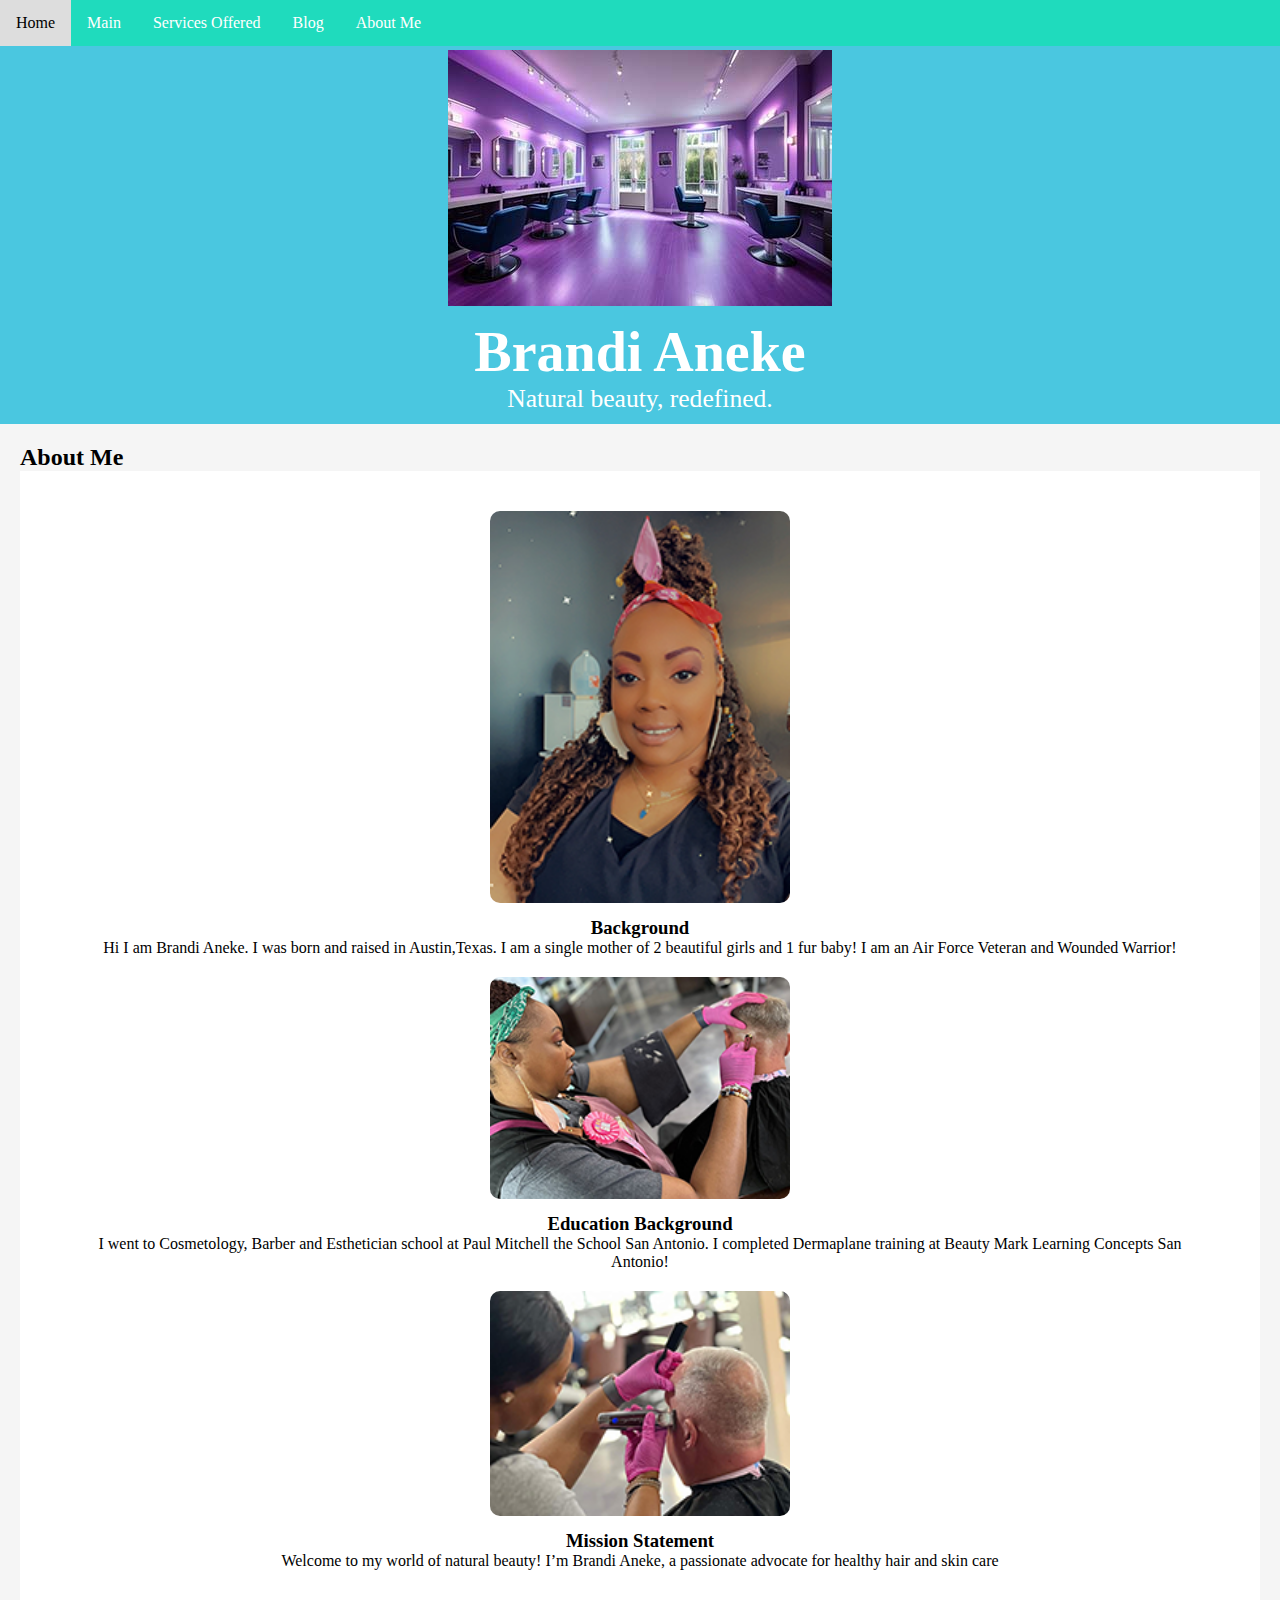
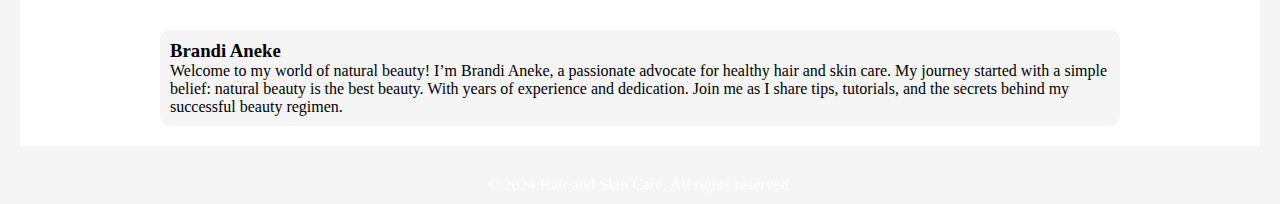
==== about.html @ 2a15f763 "Website updates" ====
<!DOCTYPE html>
<html lang="en">
<head>
<meta charset="UTF-8">
<meta name="viewport" content="width=device-width, initial-scale=1.0">
<title>Hair and Skin Care - Home</title>
<link rel="stylesheet" href="beauty.css">
<link href="https://fonts.googleapis.com/css2?family=Patrick+Hand&display=swap" rel="stylesheet">
<style>
    body {
        background-color: #f5f5f5;
    }
    .navbar {
        background-color: rgba(31, 219, 189, 1);
        overflow: hidden;
        position: fixed;
        width: 100%;
        top: 0;
        left: 0;
    }
    .navbar a {
        float: left;
        display: block;
        color: white;
        text-align: center;
        padding: 14px 16px;
        text-decoration: none;
    }
    .navbar a:hover {
        background-color: #ddd;
        color: black;
    }
    .product-card img {
        width: 100%;
        height: auto;
    }
</style>
</head>
<body>

<!-- Navigation Bar -->
<div class="navbar">
    <a href="home.html">Home</a>
	<a href="index">Main</a>
    <a href="services.html">Services Offered</a>
    <a href="blog.html">Blog</a>
    <a href="about.html">About Me</a>
</div>

<!-- Header Section with Logo Image -->
<header style="padding-top: 50px;"> <!-- Adjust padding for fixed navbar -->
    <div class="header-logo">
        <img src="Images/logo.jpeg" alt="Hair & Skin Care Logo">
    </div>
    <h1>Brandi Aneke</h1>
    <p>Natural beauty, redefined.</p>
</header>

<!-- Main Section -->
<main class="main">
    <section id="about">
        <h2>About Me</h2>
        <div class="about-container">
            <div class="about-item">
                <div class="about-picture">
                    <img src="Images/Brandi.png" alt="About Image 1">
					<h3>Background</h3>
					<p>Hi I am Brandi Aneke. I was born and raised in Austin,Texas. I am a single mother of 2 beautiful girls and 1 fur baby! I am an Air Force Veteran and Wounded Warrior!</p>
                </div>
				<div class="about-item">
                <div class="about-picture">
                    <img src="Images/Aneke3.png" alt="About Image 2">
					<h3>Education Background</h3>
					<p>I went to Cosmetology, Barber and Esthetician school at Paul Mitchell the School San Antonio. I completed Dermaplane training at Beauty Mark Learning Concepts San Antonio!</p>
                </div>
				<div class="about-item">
                <div class="about-picture">
                    <img src="Images/Aneke2.png" alt="About Image 3">
					<h3>Mission Statement</h3>
					<p>Welcome to my world of natural beauty! I’m Brandi Aneke, a passionate advocate for healthy hair and skin care</p>
                </div>
            </div>
				</div>
				
			</div>
            <div class="about-text">
                <h3>Brandi Aneke</h3>
                <p>Welcome to my world of natural beauty! I’m Brandi Aneke, a passionate advocate for healthy hair and skin care. My journey started with a simple belief: natural beauty is the best beauty. With years of experience and dedication. Join me as I share tips, tutorials, and the secrets behind my successful beauty regimen.</p>
            </div>
        </div>
    </section>
</main>

<!-- Footer Section -->
<footer>
    <p>&copy; 2024 Hair and Skin Care. All rights reserved.</p>
</footer>

<script src="app.js"></script>
</body>
</html>
---- beauty.css ----
/* Color Theme Swatches in RGBA */
.Final-Project-1-rgba { color: rgba(31, 188, 219, 1); }
.Final-Project-2-rgba { color: rgba(31, 69, 219, 1); }
.Final-Project-3-rgba { color: rgba(31, 219, 189, 1); }
.Final-Project-4-rgba { color: rgba(53, 31, 219, 1); }
.Final-Project-5-rgba { color: rgba(31, 128, 219, 1); }

/* Global Styles */
* {
    margin: 0;
    padding: 0;
    box-sizing: border-box;
    font-family: 'Baskerville', 'Georgia';
}

/* Background Image */
body {
    background: url('images/background.png') no-repeat center center fixed;
    background-size: cover;
    color: var(--color-dark);
}

.navbar { 
	background-color: rgba(31, 219, 189, 1); 
	overflow: hidden;
	position: fixed;
	width: 100%;
	top: 0;
	left: 0;
}

.navbar a { 
	float: left; 
	display: block; 
	color: white; 
	text-align: center; 
	padding: 14px 16px; 
	text-decoration: none; 
}

.navbar a:hover { 
	background-color: #ddd; 
	color: black; 
}


/* Header with Logo */
header {
    text-align: center;
    padding: 10px;
    background-color: rgba(31, 188, 219, 0.8);
    color: white;
    border-bottom: 2px solid var(--color-secondary);
}

.header-logo img {
    max-width: 1475px;
    height: auto;
    margin-bottom: 10px;
}

header h1 {
    font-size: 3.5rem;
	
}

header p {
    font-size: 1.6rem;
	
	
}

/* Main Section */
main {
    padding: 20px;
}

/* Promo Section */
.content {
	text-align: center;
	justify-content: center;
	margin:45px;
}
.content-grid {
	display: grid;
	grid-column-gap: 30px;
}

.promo-content {
    background-color: var(--color-accent);
    padding: 20px;
    border-radius: 10px;
    margin-bottom: 20px;
    color: #fff;
}

/* Products Section */
.products {
    text-align: center;
	
}

.product-grid {
    display: grid;
    gap: 20px;
	grid-template-columns: repeat(4, minmax(100px, auto));
}


.products-img {
	width: auto;
		height:auto;
			border-radius: 15px
}
.product-card {
    background-color: #2624E0;
    padding: 30px;
    border-radius: 10px;
    color: #fff;
}
.product-card img { width: 100%; height: auto;
	
}


/* Existing styles... */

/* Main Content Styles */
.main {
    padding: 20px;
}

.product-grid {
    display: grid;
    grid-template-columns: repeat(auto-fit, minmax(250px, auto));
    gap: 16px;
}

.product-card {
    background: white;
    border: 1px solid #ccc;
    padding: 16px;
    margin: 16px 0;
    text-align: center;
    box-shadow: 0 0 10px rgba(0, 0, 0, 0.1);
	color: indigo;
}

.product-card img {
    width: 100%;
    height: auto;
}

.product-card h3 {
    margin: 16px 0 8px;
}

.product-card p {
    margin: 0 0 8px;
}

/* New Grid Styles */
.new-grid {
    background-color: rgba(31, 188, 219, 1);
    padding: 20px;
    text-align: center;
}

.special-grid {
    display: grid;
    grid-template-columns: repeat(auto-fit, minmax(250px, auto));
    gap: 16px;
}

.special-card {
    background: white;
    border: 1px solid #ccc;
    padding: 16px;
    margin: 16px 0;
    text-align: center;
    box-shadow: 0 0 10px rgba(0, 0, 0, 0.1);
}

.special-card img {
    width: 100%;
    height: auto;
}

.special-card h3 {
    margin: 16px 0 8px;
}

.special-card p {
    margin: 0 0 8px;
}



/* Existing styles... */ 
/* About Page Styles */ 
.about-container {
    display: flex;
    flex-direction: column;
    align-items: center;
    padding: 20px;
    background-color: #ffffff;
}

.about-item {
    display: flex;
    flex-direction: column;
    align-items: center;
    margin-bottom: 20px;
    text-align: center;
}

.about-picture img {
    width: 100%;
    height: auto;
    max-width: 300px; /* Adjust as needed */
    border-radius: 10px;
    margin-bottom: 10px;
}

.about-text {
    background-color: #f5f5f5;
    padding: 10px;
    border-radius: 10px;
    width: 80%;
}

@media (min-width: 768px) {
    .about-container {
        flex-direction: row;
        flex-wrap: wrap;
        justify-content: space-around;
    }

    .about-item {
        flex: 1 1 30%;
        margin: 20px;
    }
}



/* Footer */
footer {
    text-align: center;
    padding: 10px;
    background-color: var(--color-secondary);
    color: white;
}


.social-buttons {
    display: flex;
    justify-content: center;
    gap: 1em;
    margin-top: 1em;
}
.facebook-button, .instagram-button {
    padding: 0.5em 1em;
    color: white;
    text-decoration: none;
    border-radius: 5px;
}
.facebook-button {
    background-color: #3b5998; /* Facebook blue */
}
.instagram-button {
    background-color: #e4405f; /* Instagram pink */
}
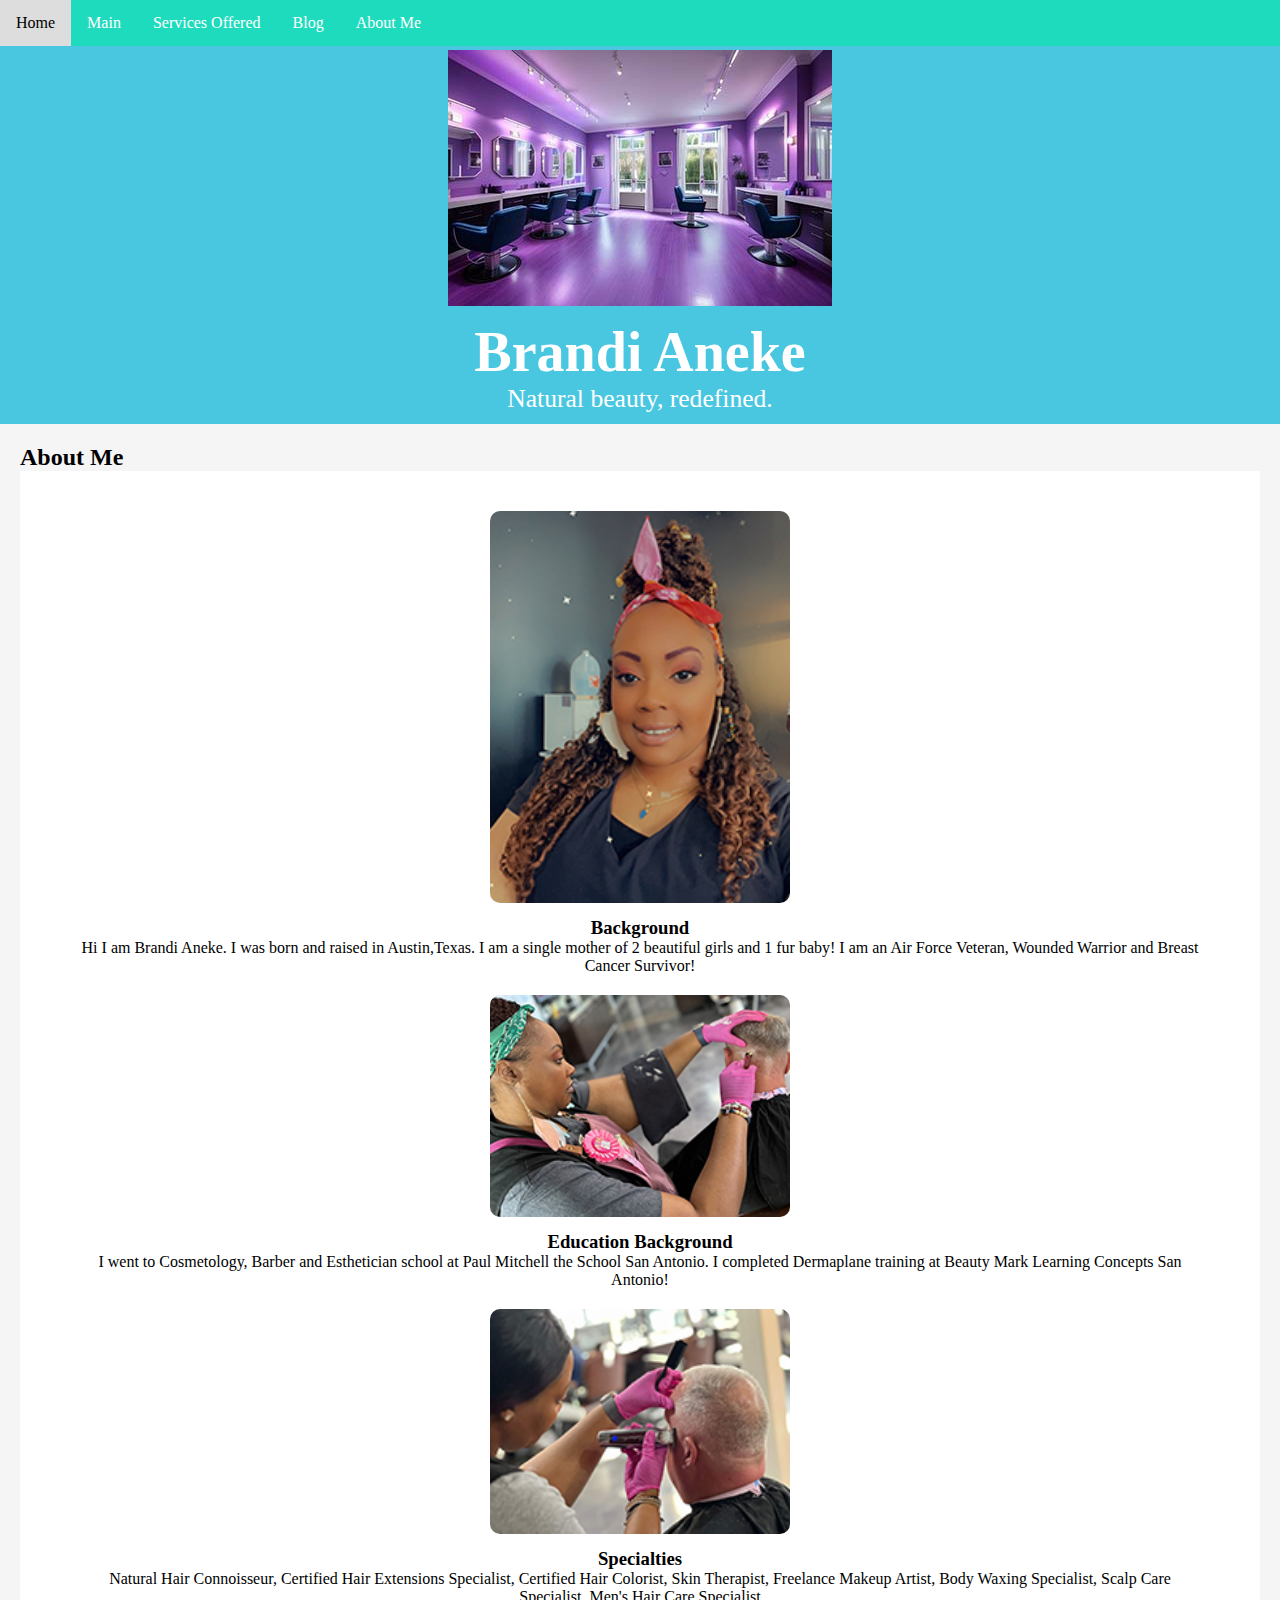
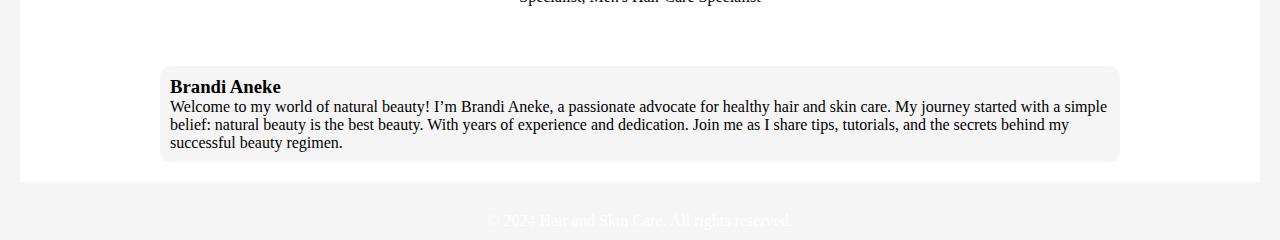
==== commit 177ab772: "Home" ====
--- a/about.html
+++ b/about.html
@@ -65,7 +65,7 @@
                 <div class="about-picture">
                     <img src="Images/Brandi.png" alt="About Image 1">
 					<h3>Background</h3>
-					<p>Hi I am Brandi Aneke. I was born and raised in Austin,Texas. I am a single mother of 2 beautiful girls and 1 fur baby! I am an Air Force Veteran and Wounded Warrior!</p>
+					<p>Hi I am Brandi Aneke. I was born and raised in Austin,Texas. I am a single mother of 2 beautiful girls and 1 fur baby! I am an Air Force Veteran, Wounded Warrior and Breast Cancer Survivor!</p>
                 </div>
 				<div class="about-item">
                 <div class="about-picture">
@@ -76,8 +76,8 @@
 				<div class="about-item">
                 <div class="about-picture">
                     <img src="Images/Aneke2.png" alt="About Image 3">
-					<h3>Mission Statement</h3>
-					<p>Welcome to my world of natural beauty! I’m Brandi Aneke, a passionate advocate for healthy hair and skin care</p>
+					<h3>Specialties</h3>
+					<p>Natural Hair Connoisseur, Certified Hair Extensions Specialist, Certified Hair Colorist, Skin Therapist, Freelance Makeup Artist, Body Waxing Specialist, Scalp Care Specialist, Men's Hair Care Specialist  </p>
                 </div>
             </div>
 				</div>
--- a/beauty.css
+++ b/beauty.css
@@ -125,8 +125,6 @@
 }
 
 
-/* Existing styles... */
-
 /* Main Content Styles */
 .main {
     padding: 20px;
@@ -244,6 +242,77 @@
     }
 }
 
+/* Blog Grid Styles */ 
+.blog-grid { 
+display: grid; 
+grid-template-columns: repeat(auto-fit, minmax(250px, auto)); 
+gap: 16px; 
+margin-bottom: 80px; 
+} 
+.blog-card { 
+background: white; 
+border: 1px solid #ccc; 
+padding: 16px; 
+margin: 16px 0; 
+text-align: center; 
+box-shadow: 0 0 10px rgba(0, 0, 0, 0.1); 
+} 
+.blog-card img { 
+width: 100%; 
+height: auto; 
+} 
+.blog-card h3 { 
+margin: 16px 0 8px; } 
+
+.blog-card p { 
+margin: 0 0 8px;
+}
+
+/* Existing styles... */ 
+/* Intro Slide Styles */ 
+.intro-slide { 
+background: url('Images/intro-background.jpg') no-repeat center center/cover; /* Replace with your background image */ 
+color: white; 
+height: 100vh;
+display: flex; 
+justify-content: center; 
+align-items: center; 
+text-align: center; 
+position: relative; 
+} 
+
+.intro-content { 
+background: rgba(0, 0, 0, 0.6);
+ padding: 20px; 
+border-radius: 10px; 
+} 
+
+.intro-content img {
+ width: 100px; 
+height: auto; 
+margin-bottom: 20px; 
+} 
+
+.intro-content h1 { 
+font-size: 3em; 
+margin-bottom: 10px; 
+} 
+
+.intro-content p { 
+font-size: 1.2em; 
+margin-bottom: 20px; 
+} 
+
+.cta-button {
+background-color: rgba(31, 219, 189, 1); 
+color: white; 
+padding: 10px 20px; 
+text-decoration: none; 
+border-radius: 5px; 
+} 
+
+.cta-button:hover { background-color: #1abbda;
+}
 
 
 /* Footer */
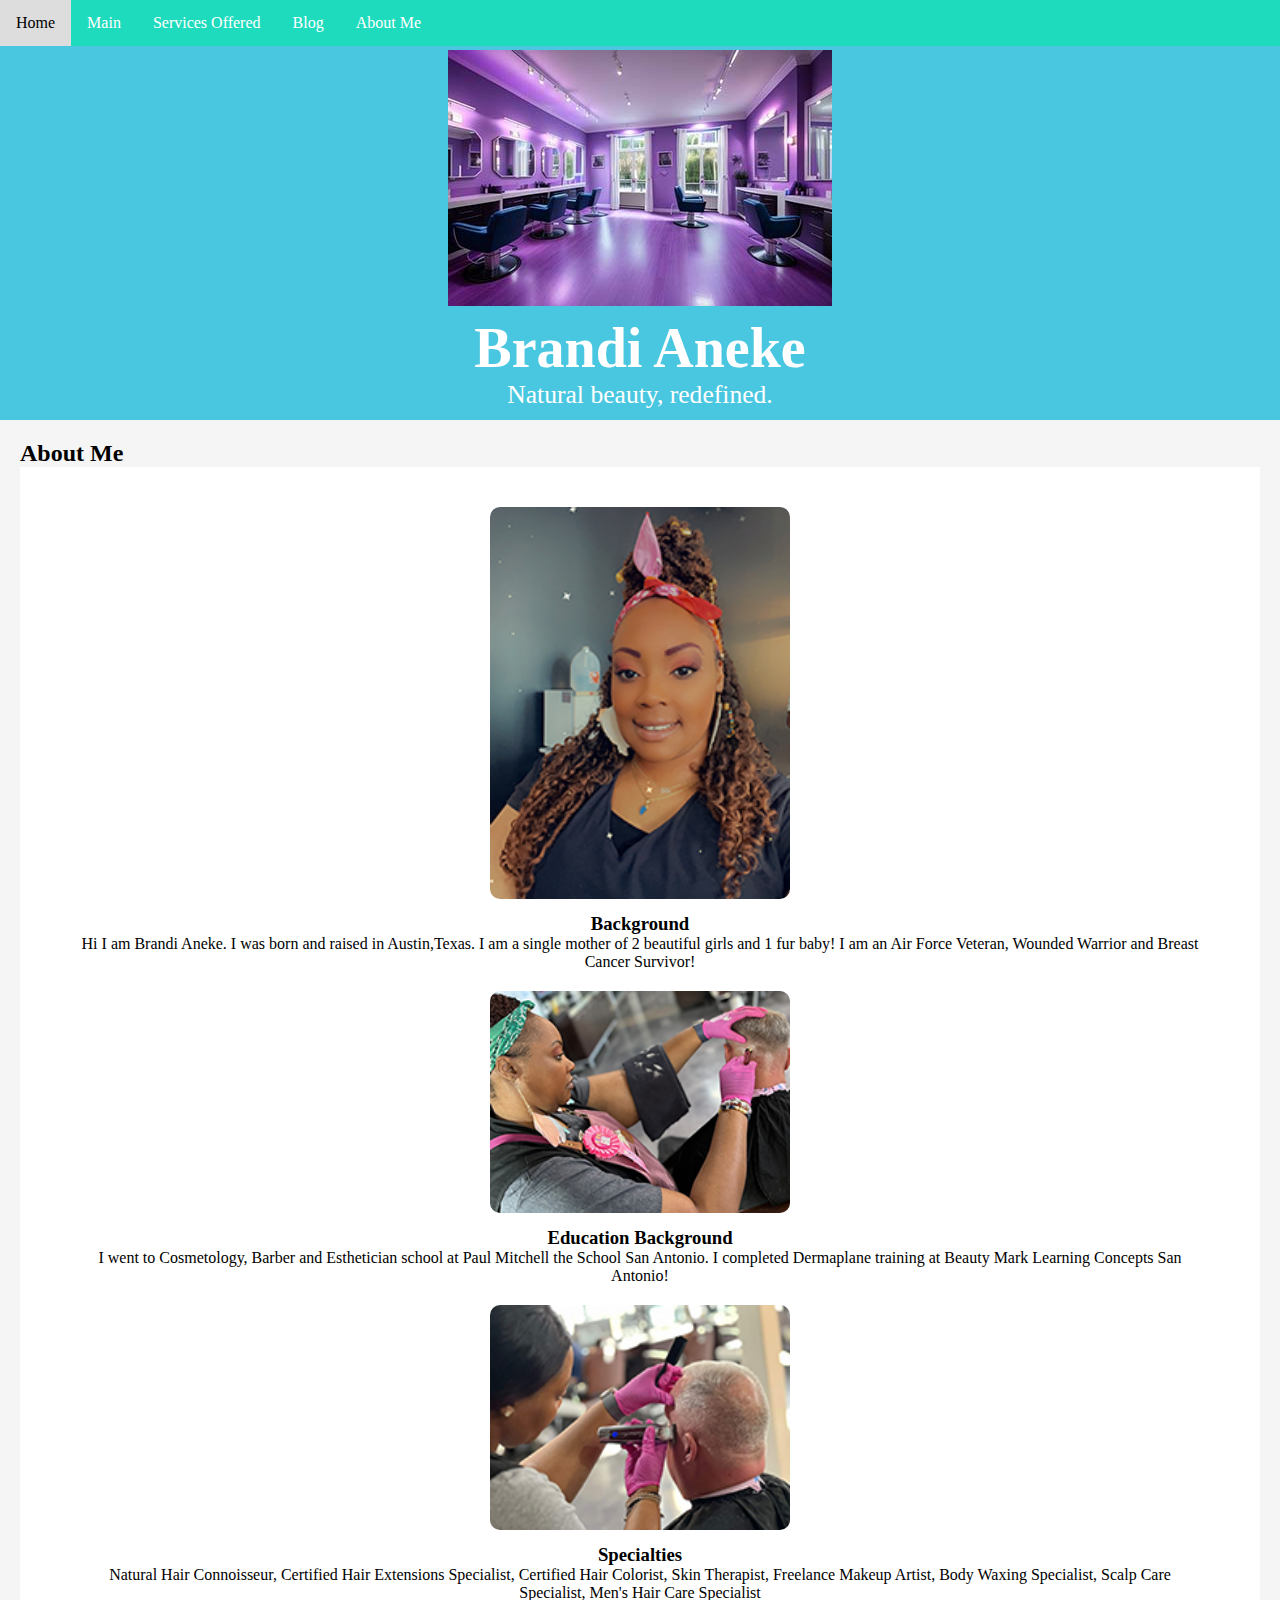
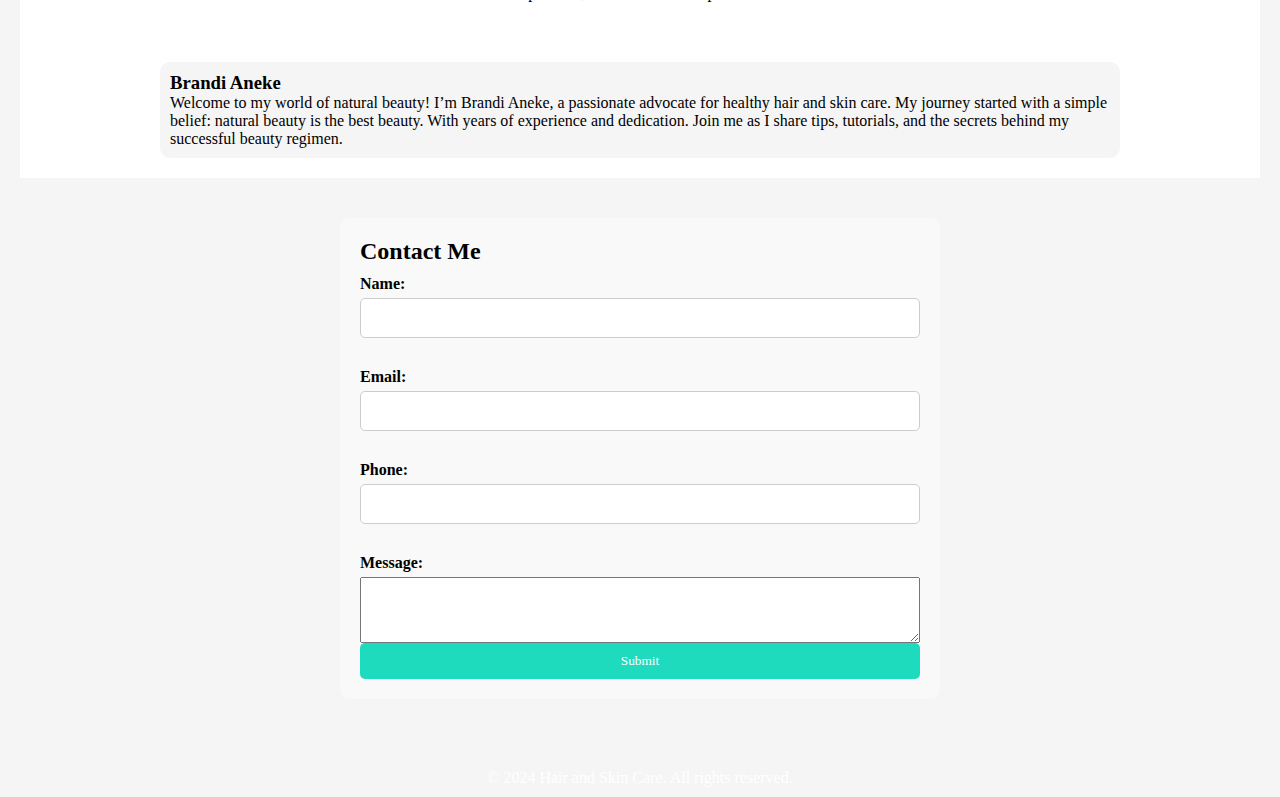
==== commit fe7fcec3: "final touch" ====
--- a/about.html
+++ b/about.html
@@ -89,6 +89,26 @@
             </div>
         </div>
     </section>
+	
+	 <!-- Contact Form Section --> 
+<section id="contact"> 
+	<h2>Contact Me</h2> 
+<form action="submit_form.php" method="post"> 
+	<label for="name">Name:</label> 
+	<input type="text" id="name" name="name" required>
+ 
+	<label for="email">Email:</label> 
+	<input type="email" id="email" name="email" required>
+	
+	<label for="phone">Phone:</label> 
+	<input type="phone" id="phone" name="phone" required>
+ 
+	<label for="message">Message:</label> 
+	<textarea id="message" name="message" rows="4" required> </textarea>
+ 
+	<button type="submit">Submit</button>
+ 	</form> 
+</section>
 </main>
 
 <!-- Footer Section -->
--- a/beauty.css
+++ b/beauty.css
@@ -315,6 +315,109 @@
 }
 
 
+/* Spinning Grid Styles */
+.spinning-grid {
+    text-align: center;
+    padding: 20px;
+    background-color: #ffffff;
+}
+
+.spinning-grid-container {
+    display: flex;
+    justify-content: center;
+    gap: 16px;
+}
+
+.spinning-grid-item {
+    width: 250px;
+    height: 250px;
+    perspective: 1000px;
+}
+
+.spinning-grid-item img {
+    width: 100%;
+    height: 100%;
+    transition: transform 2s;
+    transform-style: preserve-3d;
+    animation: spin 5s infinite linear;
+}
+
+@keyframes spin {
+    from {
+        transform: rotateY(0deg);
+    }
+    to {
+        transform: rotateY(360deg);
+    }
+}
+
+
+/* Contact Form Styles */ 
+#contact { padding: 20px; 
+background-color: #f9f9f9;
+border-radius: 10px; 
+max-width: 600px; 
+margin: 40px auto; 
+text-align: left; 
+} 
+
+#contact form { 
+display: flex; 
+flex-direction: column; 
+} 
+
+#contact label { 
+margin: 10px 0 5px; 
+font-weight: bold; 
+} 
+
+#contact input, 
+#contact text area { 
+padding: 10px; 
+margin-bottom: 20px; 
+border: 1px solid #ccc; 
+border-radius: 5px; 
+font-size: 1em; 
+} 
+
+#contact button { 
+padding: 10px 20px; 
+background-color: rgba(31, 219, 189, 1); 
+color: white; 
+border: none; 
+border-radius: 5px; 
+cursor: pointer; 
+} 
+
+#contact button:hover { 
+	background-color: #1abbda;
+}
+
+
+.header-logo { 
+display: flex; 
+justify-content: center; 
+align-items: center; 
+} 
+
+.header-logo .main-logo { 
+margin: 10px 20px; 
+}
+
+.header-logo .side-logo { 
+width: 250px; 
+height: auto; 
+padding: 0 20px;
+border-radius: 50%; 
+transition: transform 0.3s ease-in-out; 
+} 
+
+/* Special Effect for Side Logos */ 
+.header-logo .side-logo:hover { 
+transform: scale(1.2) rotate(360deg); 
+}
+
+
 /* Footer */
 footer {
     text-align: center;
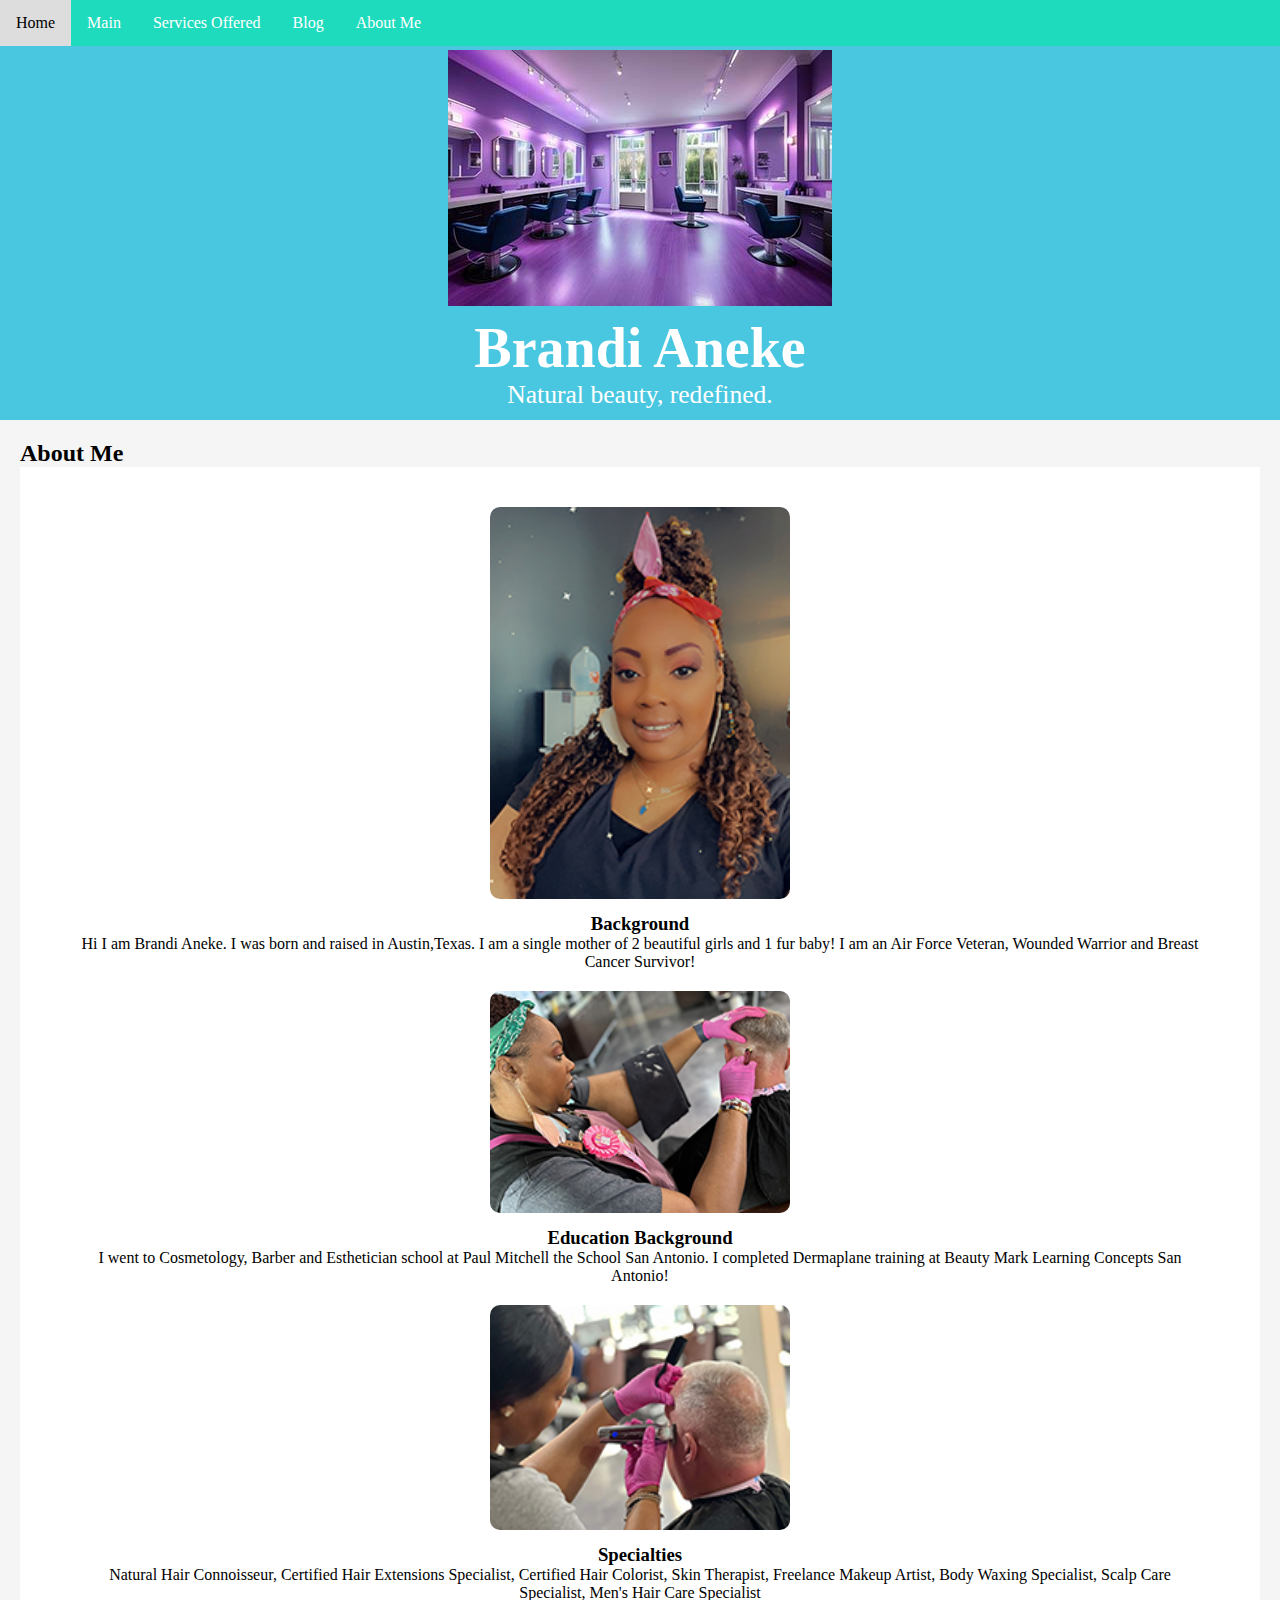
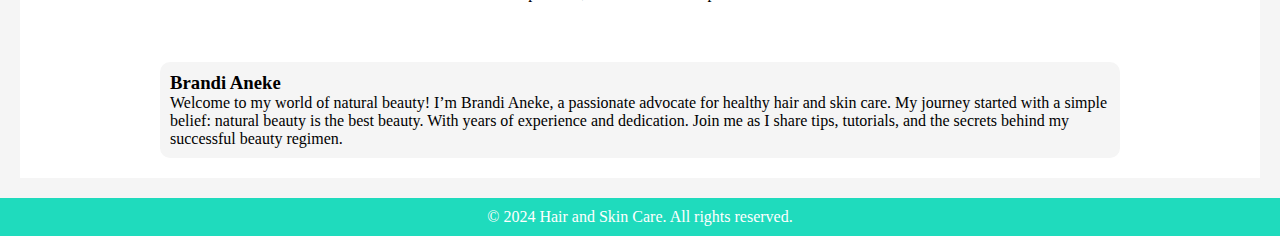
==== commit af64e2f6: "update final" ====
--- a/about.html
+++ b/about.html
@@ -90,25 +90,7 @@
         </div>
     </section>
 	
-	 <!-- Contact Form Section --> 
-<section id="contact"> 
-	<h2>Contact Me</h2> 
-<form action="submit_form.php" method="post"> 
-	<label for="name">Name:</label> 
-	<input type="text" id="name" name="name" required>
- 
-	<label for="email">Email:</label> 
-	<input type="email" id="email" name="email" required>
-	
-	<label for="phone">Phone:</label> 
-	<input type="phone" id="phone" name="phone" required>
- 
-	<label for="message">Message:</label> 
-	<textarea id="message" name="message" rows="4" required> </textarea>
- 
-	<button type="submit">Submit</button>
- 	</form> 
-</section>
+
 </main>
 
 <!-- Footer Section -->
--- a/beauty.css
+++ b/beauty.css
@@ -104,7 +104,7 @@
 
 .product-grid {
     display: grid;
-    gap: 20px;
+    gap: 16px;
 	grid-template-columns: repeat(4, minmax(100px, auto));
 }
 
@@ -132,8 +132,9 @@
 
 .product-grid {
     display: grid;
-    grid-template-columns: repeat(auto-fit, minmax(250px, auto));
+    grid-template-columns: repeat(4, auto);
     gap: 16px;
+	margin-bottom: 80px;
 }
 
 .product-card {
@@ -417,13 +418,26 @@
 transform: scale(1.2) rotate(360deg); 
 }
 
-
+#contact {
+	padding: 20px;
+	background-color: #f9f9f9;
+	border-radius: 10px;
+	max-width: 100%;
+	margin: 40px auto;
+	text-align: left;
+}
+
+#contact {
+	display: flex;
+	flex-direction: column;
+}
 /* Footer */
 footer {
     text-align: center;
     padding: 10px;
-    background-color: var(--color-secondary);
+    background-color: rgba(31, 219, 189,1);
     color: white;
+	width: 100%;
 }
 
 
@@ -444,4 +458,19 @@
 }
 .instagram-button {
     background-color: #e4405f; /* Instagram pink */
+}
+@media (max-width: 768px) {
+	.navbar a {
+		float: none;
+		display: block;
+		text-align: center;
+	}
+	.intro-content h1 {
+		font-size: 2em;
+	}
+	.intro-content p,
+	.product-card p,
+	.special-card p {
+		font-size: 1em;
+	}
 }